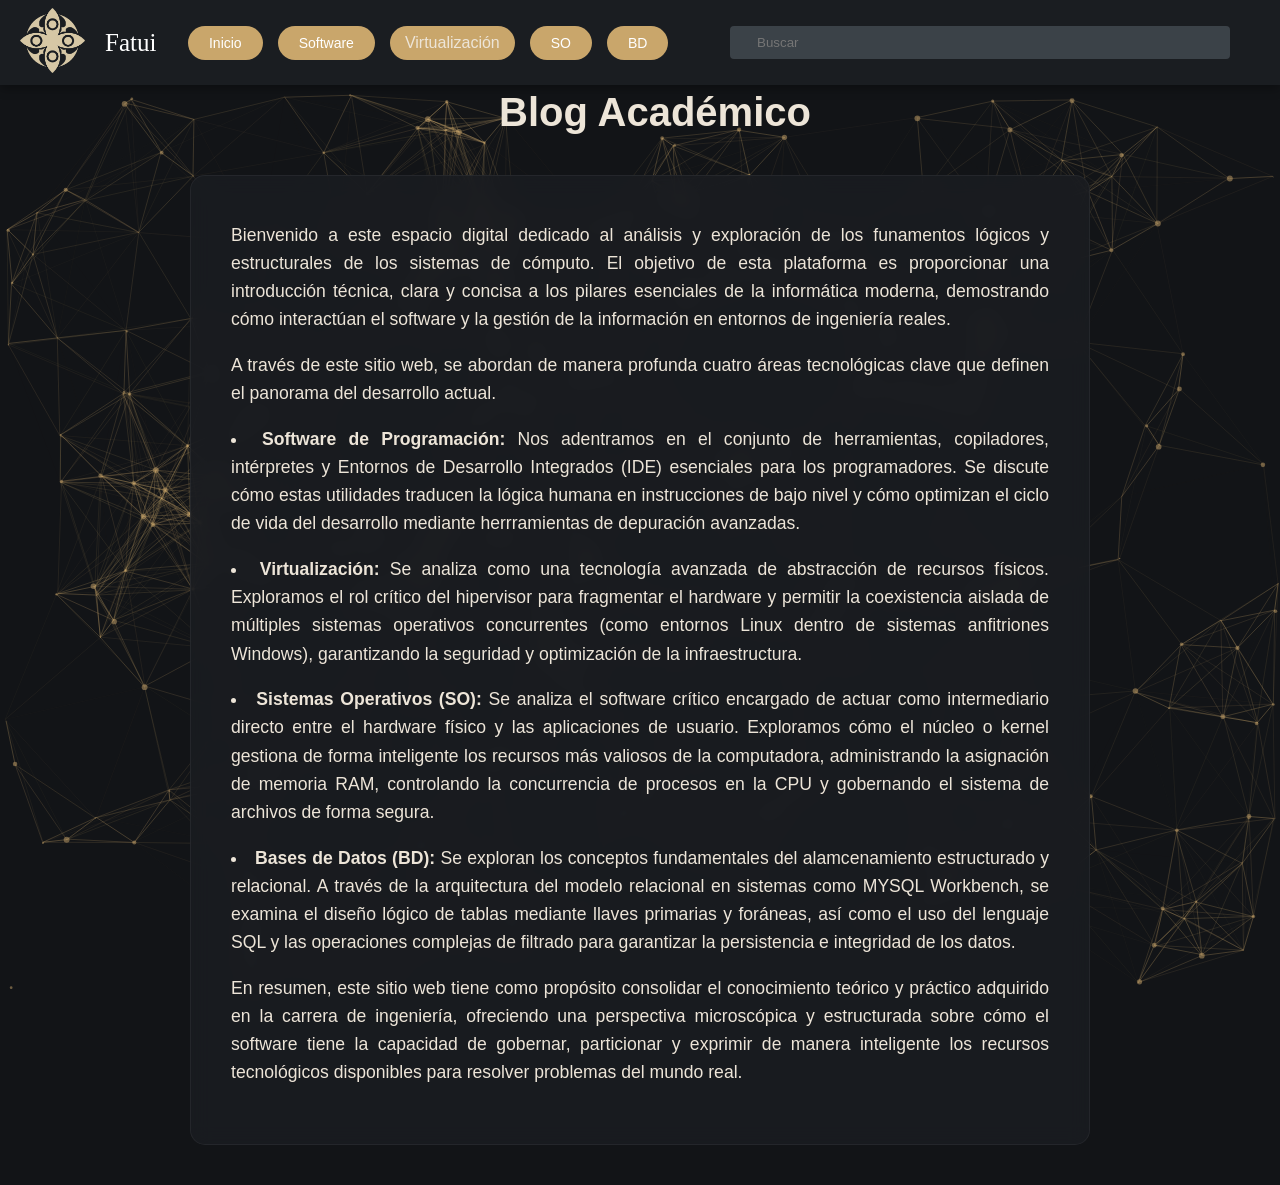
==== index.html @ f8f352b3 "Initial Commit" ====
<!DOCTYPE html>
<link rel="stylesheet" href="styles.css">
<script src="js/index.js"></script>
<html lang="es">
<head>
    <meta charset="UTF-8">
    <meta name="viewport" content="width=device-width, initial-scale=1.0">
    <title>Blog Académico</title>
</head>
<body>

     <div id="particles-js"></div>

    <nav class="navbar">
        <div class="nav-left">
            <div class="logo">
                <img src="img/logo1.png" alt="Logo">
            </div>
            <div class="user-name">
                <span>Fatui</span>
            </div>
        </div>

           <div class="nav-links">
    <a href="index.html" class="nav-btn">Inicio</a>
    <a href="software.html" class="nav-btn">Software</a>
    <a href="virtualizacion.html" class="btn-nav">Virtualización</a>
    <a href="so.html" class="nav-btn">SO</a>
    <a href="bd.html" class="nav-btn">BD</a>
    
    
           </div>
        
        <div class="nav-center">
           <div class="search-container">
            <i class="fas fa-search"></i>
            <input type="text" placeholder="Buscar">
           </div>
           
    </nav>
    

    <main>
        <!-- Posibles temas,
         Software de Programación, SO, Virtualización, Bases de Datos -->
          <main class="Title">
            <div class="Title-container">
              <h1>Blog Académico</h1>
            </div>
          </main>

         <main class="Content">
            <div class="container">
              <p>
               Bienvenido a este espacio digital dedicado al análisis y exploración de los funamentos lógicos y estructurales de los sistemas de cómputo. El objetivo de esta plataforma es proporcionar una introducción técnica, clara y concisa a los pilares esenciales de la informática moderna, demostrando cómo interactúan el software y la gestión de la información en entornos de ingeniería reales.
              </p>

              <p>
                A través de este sitio web, se abordan de manera profunda cuatro áreas tecnológicas clave que definen el panorama del desarrollo actual.
              </p>
                 
              <p>
                   <li>
                    <strong>Software de Programación:</strong> Nos adentramos en el conjunto de herramientas, copiladores, intérpretes y Entornos de Desarrollo Integrados (IDE) esenciales para los programadores. Se discute cómo estas utilidades traducen la lógica humana en instrucciones de bajo nivel y cómo optimizan el ciclo de vida del desarrollo mediante herrramientas de depuración avanzadas.
                   </li>
              </p>
              <p>
                  <li>
                    <strong>Virtualización:</strong> Se analiza como una tecnología avanzada de abstracción de recursos físicos. Exploramos el rol crítico del hipervisor para fragmentar el hardware y permitir la coexistencia aislada de múltiples sistemas operativos concurrentes (como entornos Linux dentro de sistemas anfitriones Windows), garantizando la seguridad y optimización de la infraestructura.
                  </li>  
              </p>
              <p>
                   <li>
                    <strong>Sistemas Operativos (SO):</strong> Se analiza el software crítico encargado de actuar como intermediario directo entre el hardware físico y las aplicaciones de usuario. Exploramos cómo el núcleo o kernel gestiona de forma inteligente los recursos más valiosos de la computadora, administrando la asignación de memoria RAM, controlando la concurrencia de procesos en la CPU y gobernando el sistema de archivos de forma segura.
                   </li>
              </p>
              <p>
                   <li>
                    <strong>Bases de Datos (BD):</strong> Se exploran los conceptos fundamentales del alamcenamiento estructurado y relacional. A través de la arquitectura del modelo relacional en sistemas como MYSQL Workbench, se examina el diseño lógico de tablas mediante llaves primarias y foráneas, así como el uso del lenguaje SQL y las operaciones complejas de filtrado para garantizar la persistencia e integridad de los datos.
                   </li> 
              </p>

              <p>
                En resumen, este sitio web tiene como propósito consolidar el conocimiento teórico y práctico adquirido en la carrera de ingeniería, ofreciendo una perspectiva microscópica y estructurada sobre cómo el software tiene la capacidad de gobernar, particionar y exprimir de manera inteligente los recursos tecnológicos disponibles para resolver problemas del mundo real.
              </p>
             </div>
         </main>
    </main>

           <script src="js/particles.min.js"></script>
           <script src="js/app.js"></script>

</body>
</html>
---- styles.css ----
h1 {
    Color: #ede5d8;
    text-align:center;
    font-size: 2.5rem;
    text-indent: 30px;
    font-family: Arial, Helvetica, sans-serif;
    margin-bottom: 5px;
}
h2 {
    Color: #ede5d8;
    text-align:center;
    font-size: 2.0rem;
    text-indent: 20px;
    font-family: Arial, Helvetica, sans-serif;
    margin-bottom: 5px;
}
h3   {
    Color: #ede5d8;
    text-align:center;
    font-size: 1.5rem;
    text-indent: 10px;
    font-family: Arial, Helvetica, sans-serif;
    margin-bottom: 5px;
}

body {
    margin: 0;
    font-family: 'Segoe UI', sans-serif;
    background-color: #121417;
    color :#ede5d8
}
p{ 
    line-height: 1.6;
    font-size: 1.1rem;
    margin-top: 5px;
}
li {
    line-height: 1.6;
    font-size: 1.1rem;
    margin-top: 5px;
}
img {
    text-align: left ;
    width: 65px;
    max-width: 100%;
    height: auto;
}
.Title-container {
    max-width: 900px;
    margin: 0 auto;
    padding: 0 20px;
    text-align: left;
    margin-top: 90px;
}

.Title-container-virtualizacion {
    max-width: 900px;
    margin: 0 auto;
    padding: 0 20px;
    text-align: center;
    margin-top: 90px;
}

.Title-container-software {
    max-width: 900px;
    margin: 0 auto;
    padding: 0 20px;
    text-align: center;
    margin-top: 90px;
}

.Title-container-BD {
    max-width: 900px;
    margin: 0 auto;
    padding: 0 20px;
    text-align: center;
    margin-top: 90px;
}

.Title-container-so {
    max-width: 900px;
    margin: 0 auto;
    padding: 0 20px;
    text-align: center;
    margin-top: 90px;
}


.navbar {
    display: flex;
    justify-content: space-between;
    align-items: center;
    background-color: #1a1d21;
    color: white;
    padding: 10px 20px;
    height: 85px;

    position: fixed; 
    top: 0;
    width: 100%;
    box-sizing: border-box;
    z-index: 1000;
    transition: background-color 0.6s cubic-bezier(0.4, 0, 0.2, 1);
    box-shadow: 0 4px 10px rgba(0, 0, 0, 0.3);
}
.navbar.scrolled {
    background-color: #121417;
}

.user-name {
    display: flex;
    align-items: center;
    gap: 8px;
    font-size: 25px;
    font-family: 'Times New Roman', Times, serif;
}
.nav-left {
    display: flex;
    align-items: center;
    gap: 20px;
}
.nav-center {
    flex-grow: 1;
    max-width: 500px;
    margin: 0 30px;
}
.nav-right {
    display: flex;
    align-items: center;
    gap: 15px;
}
.search-container {
    background-color: #3b4248;
    display: flex;
    align-items: center;
    padding: 8px 15px;
    border-radius: 4px;
}
.search-container input {
    border: none;
    background: transparent;
    color: white;
    outline: none;
    width: 100px;
    margin-left: 10px;

    transition: background-color 0.6s cubic-bezier(0.4, 0, 0.2, 1);
}
.search-container.scrolled {
    background-color: #303539;
}

.nav-links {
    display: flex;
    gap: 15px; 
    justify-content: center;
}

.nav-btn {
    color: white;
    text-decoration: none;
    font-family: 'Segoe UI', sans-serif;
    font-size: 14px;
    
    padding: 8px 20px;         
    background-color: #c9a66b;  
    border-radius: 20px;       
    
    border: 1px solid transparent; 
    transition: all 0.3s ease;  
}

.nav-btn:hover {
    background-color: #4e565e;  
    border-color: #666;        
    cursor: pointer;
}

.nav-btn:active {
    transform: scale(0.95);     
    background-color: #222;    
}

.container {
    color: #ede5d8;
    max-width: 835px;
    margin: 0 auto;
    padding: 40px 20px;
    text-align: justify ;

    max-width: 900px;
    margin: 40px auto;
    padding: 40px;
    background: rgba(26, 29, 33, 0.85); 
    backdrop-filter: blur(10px);  
    border-radius: 15px;
    border: 1px solid rgba(255, 255, 255, 0.05);
    line-height: 1.8;
    color: #ede5d8;

    position: relative;
    z-index: 1;
    box-sizing: border-box;
}

mark {
    background-color: #ffd700;
    color: black;
    font-weight: inherit; 
    padding: 0;           
    border: none;         
    display: inline;
}

#particles-js {
    position: fixed;
    width: 100%;
    height: 100vh;
    z-index: -1; 
}

.btn-nav {
    text-decoration: none; 
    color: #ede5d8;       
    padding: 8px 15px;
    background-color: #c9a66b; 
    border-radius: 20px;
    transition: background 0.3s ease;
}

.btn-nav:hover {
    background-color: #e5c38a; 
}


.img_virtual, .img_software, .img_bd, .img_so {
    text-align: center;
    gap: 40px;
    display: flex;   
    justify-content: center;
    flex-wrap: wrap;   
}

.logo-vmware {
    width: 200px; 
    height: auto;  
    max-width: 100%;
}

.logo-virtualbox {
    width: 200px;
    height: auto;
    max-width: 100%;
}

.logo-vscode {
    padding: 15px;
    width: 150px; 
    height: auto;  
    max-width: 100%;
}

.logo-python {
    padding: 15px;
    width: 280px;
    height: auto;
    max-width: 100%;
}

.logo-mysql {
    padding: 40px;
    width: 380px; 
    height: auto;  
    max-width: 100%;
}

.logo-windows {
    padding: 10px;
    width: 150px; 
    height: auto;  
    max-width: 100%;
}

.logo-ubuntu {
    padding: 10px;
    width: 150px;
    height: auto;
    max-width: 100%;
}




@media (max-width: 800px) { 
    .navbar {
        height: auto;         
        min-height: 60px;
        flex-wrap: wrap;     
        padding: 15px 20px;
    }
    .nav-center {
        flex: 1 1 100%;    
        max-width: 96%;
        margin: 10px 0 5px 0; 
        order: 3;  
    }
    .search-container {
        width: 100%;          
    }
    .search-container input {
        width: 100%;      
    }
    .nav-links {
        justify-content:left;
        gap: 20px;          
        flex-wrap: wrap;
    }
    
    .Title-container, .Title-container-virtualizacion, .Title-container-software, .Title-container-BD, .Title-container-so {
        margin-top: 160px;
    }
}

@media (max-width: 480px) {

    nav, .navbar, header {
        position: -webkit-sticky !important;
        position: sticky !important;
        top: 0;
        z-index: 1000;
        width: 100%;
        padding: 6px 12px !important; 
        display: flex !important;
        flex-direction: column !important;
        gap: 6px !important;
        box-sizing: border-box;
    }

    .brand-container, .logo-section { 
        display: flex !important;
        justify-content: center !important;
        align-items: center !important;
        gap: 8px !important;
        width: 100%;
    }

    .brand-container img, .logo-section img {
        height: 32px !important; 
        width: auto !important;
    }

    .brand-container span, .logo-section h1 {
        font-size: 1.4rem !important;
        color: #ffffff !important;
        margin: 0 !important;
    }

    
    .nav-links, .botones-container, nav div:has(a) {
        display: flex !important;
        flex-wrap: wrap !important;
        justify-content: center !important;
        gap: 6px !important;
        width: 100%;
        margin: 0 auto !important;
    }

    .nav-links a, .botones-container a, nav a {
        padding: 4px 10px !important; 
        font-size: 0.8rem !important;
        min-width: 55px !important;
    }

    
    .search-box, .buscar-container, nav input[type="text"] {
        width: 100% !important;
        max-width: 100% !important;
        margin: 10 !important;
        box-sizing: border-box;
    }

    nav input[type="text"] {
        width: 90% !important;
        padding: 5px 70px !important; 
        height: 4px !important;
        border-radius: 4px !important;
        font-size: 0.85rem !important;
    }

   
    .Title-container, .Title-container-virtualizacion, .Title-container-software, .Title-container-BD, .Title-container-so {
        margin-top: 60px;
    }
}
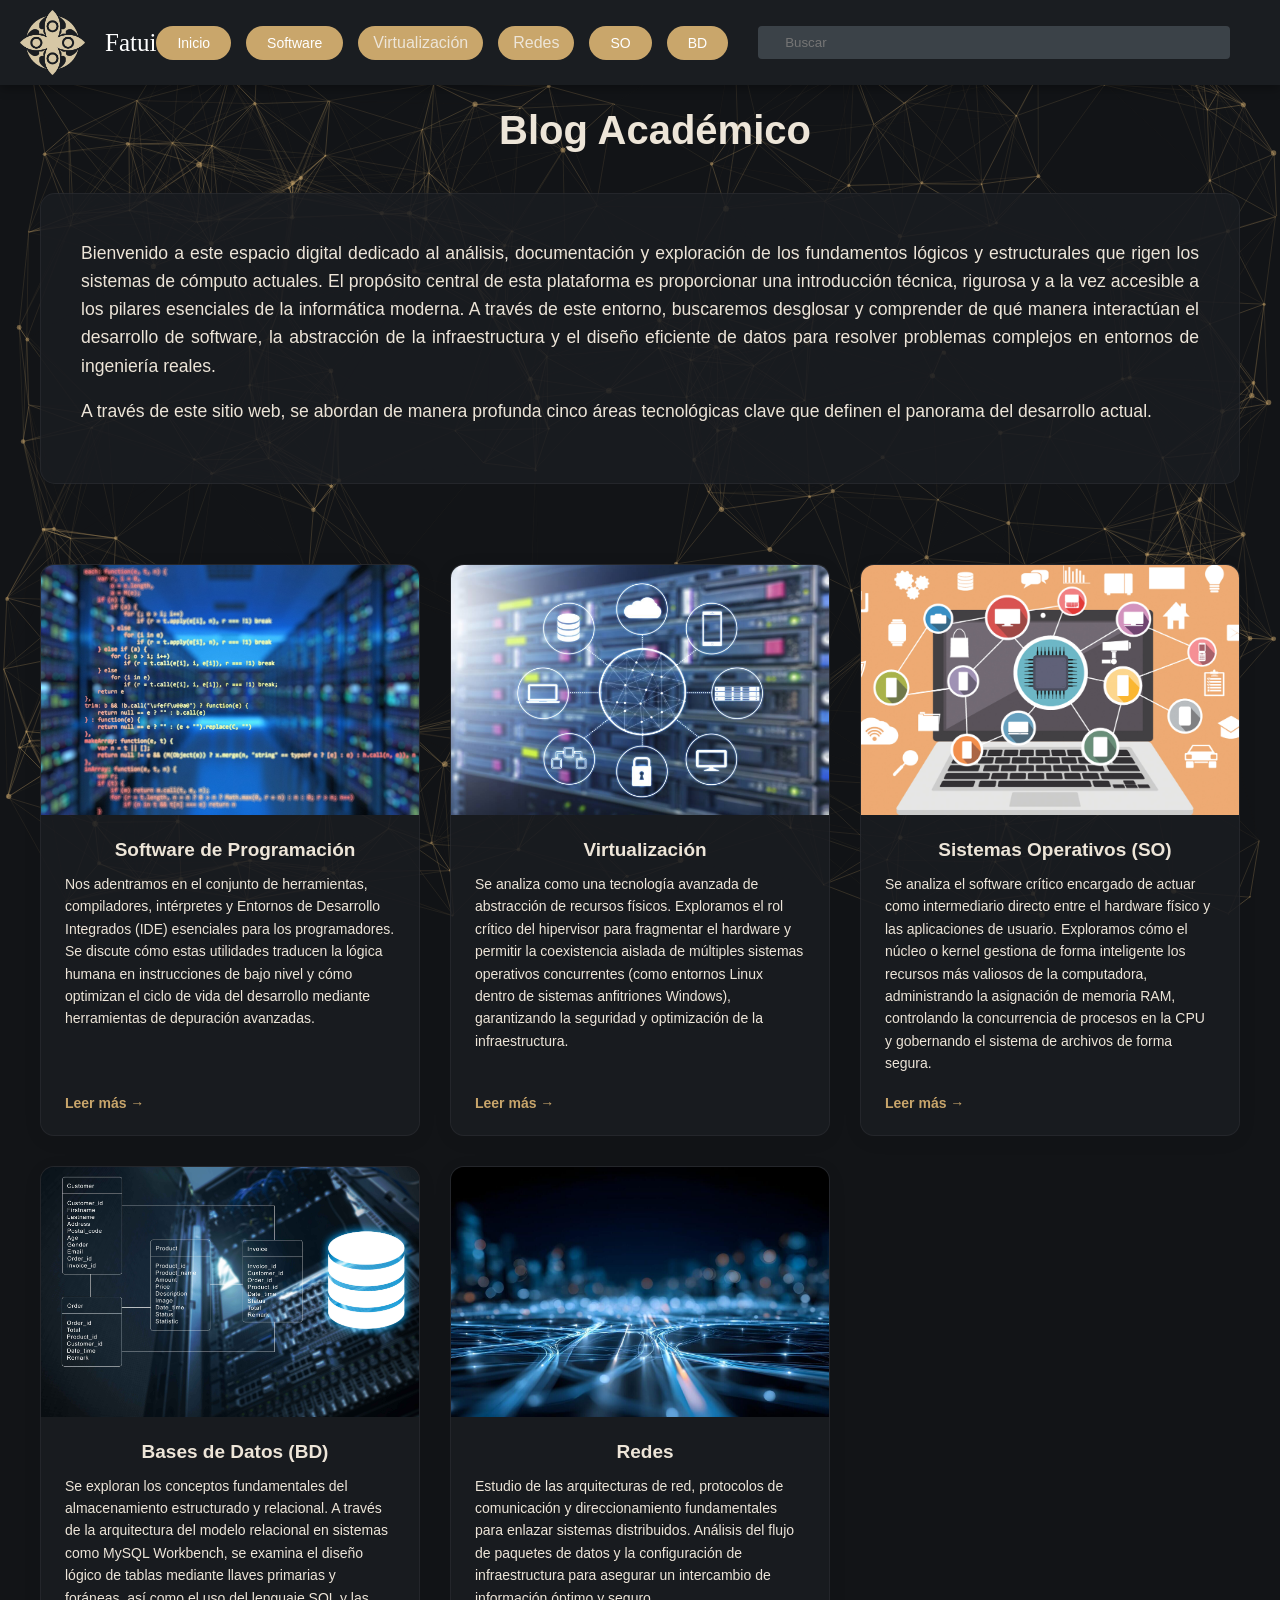
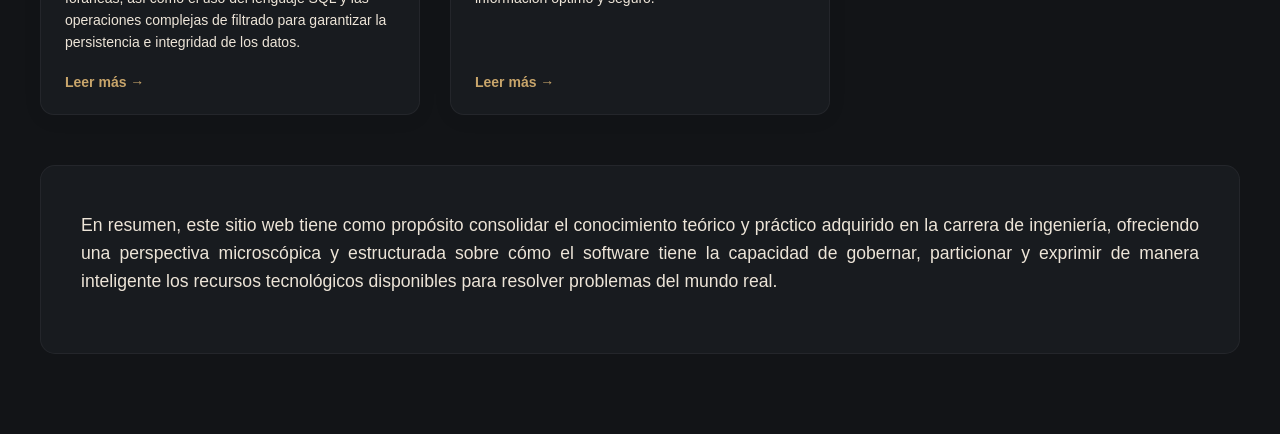
==== commit 3e57a913: "update commit" ====
--- a/index.html
+++ b/index.html
@@ -1,4 +1,4 @@
-<!DOCTYPE html>
+a<!DOCTYPE html>
 <link rel="stylesheet" href="styles.css">
 <script src="js/index.js"></script>
 <html lang="es">
@@ -25,6 +25,7 @@
     <a href="index.html" class="nav-btn">Inicio</a>
     <a href="software.html" class="nav-btn">Software</a>
     <a href="virtualizacion.html" class="btn-nav">Virtualización</a>
+    <a href="redes.html" class="btn-nav">Redes</a>
     <a href="so.html" class="nav-btn">SO</a>
     <a href="bd.html" class="nav-btn">BD</a>
     
@@ -52,37 +53,89 @@
          <main class="Content">
             <div class="container">
               <p>
-               Bienvenido a este espacio digital dedicado al análisis y exploración de los funamentos lógicos y estructurales de los sistemas de cómputo. El objetivo de esta plataforma es proporcionar una introducción técnica, clara y concisa a los pilares esenciales de la informática moderna, demostrando cómo interactúan el software y la gestión de la información en entornos de ingeniería reales.
+             Bienvenido a este espacio digital dedicado al análisis, documentación y exploración de los fundamentos lógicos y estructurales que rigen los sistemas de cómputo actuales. El propósito central de esta plataforma es proporcionar una introducción técnica, rigurosa y a la vez accesible a los pilares esenciales de la informática moderna. A través de este entorno, buscaremos desglosar y comprender de qué manera interactúan el desarrollo de software, la abstracción de la infraestructura y el diseño eficiente de datos para resolver problemas complejos en entornos de ingeniería reales.
               </p>
 
               <p>
-                A través de este sitio web, se abordan de manera profunda cuatro áreas tecnológicas clave que definen el panorama del desarrollo actual.
+                A través de este sitio web, se abordan de manera profunda cinco áreas tecnológicas clave que definen el panorama del desarrollo actual.
               </p>
+              </div>
+         </main>
                  
-              <p>
-                   <li>
-                    <strong>Software de Programación:</strong> Nos adentramos en el conjunto de herramientas, copiladores, intérpretes y Entornos de Desarrollo Integrados (IDE) esenciales para los programadores. Se discute cómo estas utilidades traducen la lógica humana en instrucciones de bajo nivel y cómo optimizan el ciclo de vida del desarrollo mediante herrramientas de depuración avanzadas.
-                   </li>
-              </p>
-              <p>
-                  <li>
-                    <strong>Virtualización:</strong> Se analiza como una tecnología avanzada de abstracción de recursos físicos. Exploramos el rol crítico del hipervisor para fragmentar el hardware y permitir la coexistencia aislada de múltiples sistemas operativos concurrentes (como entornos Linux dentro de sistemas anfitriones Windows), garantizando la seguridad y optimización de la infraestructura.
-                  </li>  
-              </p>
-              <p>
-                   <li>
-                    <strong>Sistemas Operativos (SO):</strong> Se analiza el software crítico encargado de actuar como intermediario directo entre el hardware físico y las aplicaciones de usuario. Exploramos cómo el núcleo o kernel gestiona de forma inteligente los recursos más valiosos de la computadora, administrando la asignación de memoria RAM, controlando la concurrencia de procesos en la CPU y gobernando el sistema de archivos de forma segura.
-                   </li>
-              </p>
-              <p>
-                   <li>
-                    <strong>Bases de Datos (BD):</strong> Se exploran los conceptos fundamentales del alamcenamiento estructurado y relacional. A través de la arquitectura del modelo relacional en sistemas como MYSQL Workbench, se examina el diseño lógico de tablas mediante llaves primarias y foráneas, así como el uso del lenguaje SQL y las operaciones complejas de filtrado para garantizar la persistencia e integridad de los datos.
-                   </li> 
-              </p>
+              <section class="contenedor-temas">
+ 
+  
+  <div class="grid-tarjetas">
+    
+    <div class="tarjeta">
+      <div class="imagen-tarjeta bg-azul">
+        <span class="numero">1</span>
+        <img src="img/software_portada.jpg" alt="Software de Programación">
+      </div>
+      <div class="contenido-tarjeta">
+        <h3>Software de Programación</h3>
+        <p>Nos adentramos en el conjunto de herramientas, compiladores, intérpretes y Entornos de Desarrollo Integrados (IDE) esenciales para los programadores. Se discute cómo estas utilidades traducen la lógica humana en instrucciones de bajo nivel y cómo optimizan el ciclo de vida del desarrollo mediante herramientas de depuración avanzadas.</p>
+        <a href="software.html" class="enlace-leer-mas">Leer más &rarr;</a>
+      </div>
+    </div>
 
-              <p>
-                En resumen, este sitio web tiene como propósito consolidar el conocimiento teórico y práctico adquirido en la carrera de ingeniería, ofreciendo una perspectiva microscópica y estructurada sobre cómo el software tiene la capacidad de gobernar, particionar y exprimir de manera inteligente los recursos tecnológicos disponibles para resolver problemas del mundo real.
-              </p>
+    <div class="tarjeta">
+      <div class="imagen-tarjeta bg-verde">
+        <span class="numero">2</span>
+        <img src="img/virtualizacion_portada.jpg" alt="Virtualización">
+      </div>
+      <div class="contenido-tarjeta">
+        <h3>Virtualización</h3>
+        <p>Se analiza como una tecnología avanzada de abstracción de recursos físicos. Exploramos el rol crítico del hipervisor para fragmentar el hardware y permitir la coexistencia aislada de múltiples sistemas operativos concurrentes (como entornos Linux dentro de sistemas anfitriones Windows), garantizando la seguridad y optimización de la infraestructura.</p>
+        <a href="virtualizacion.html" class="enlace-leer-mas">Leer más &rarr;</a>
+      </div>
+    </div>
+
+    <div class="tarjeta">
+      <div class="imagen-tarjeta bg-morado">
+        <span class="numero">3</span>
+        <img src="img/so_portada.jpg" alt="Sistemas Operativos">
+      </div>
+      <div class="contenido-tarjeta">
+        <h3>Sistemas Operativos (SO)</h3>
+        <p>Se analiza el software crítico encargado de actuar como intermediario directo entre el hardware físico y las aplicaciones de usuario. Exploramos cómo el núcleo o kernel gestiona de forma inteligente los recursos más valiosos de la computadora, administrando la asignación de memoria RAM, controlando la concurrencia de procesos en la CPU y gobernando el sistema de archivos de forma segura.</p>
+        <a href="so.html" class="enlace-leer-mas">Leer más &rarr;</a>
+      </div>
+    </div>
+
+    <div class="tarjeta">
+      <div class="imagen-tarjeta bg-naranja">
+        <span class="numero">4</span>
+        <img src="img/bd_portada.jpg" alt="Bases de Datos">
+      </div>
+      <div class="contenido-tarjeta">
+        <h3>Bases de Datos (BD)</h3>
+        <p>Se exploran los conceptos fundamentales del almacenamiento estructurado y relacional. A través de la arquitectura del modelo relacional en sistemas como MySQL Workbench, se examina el diseño lógico de tablas mediante llaves primarias y foráneas, así como el uso del lenguaje SQL y las operaciones complejas de filtrado para garantizar la persistencia e integridad de los datos.</p>
+        <a href="bd.html" class="enlace-leer-mas">Leer más &rarr;</a>
+      </div>
+    </div>
+
+    <div class="tarjeta">
+      <div class="imagen-tarjeta bg-tejan">
+        <span class="numero">5</span>
+        <img src="img/redes_portada.jpg" alt="Redes y Conectividad">
+      </div>
+      <div class="contenido-tarjeta">
+        <h3>Redes</h3>
+        <p>Estudio de las arquitecturas de red, protocolos de comunicación y direccionamiento fundamentales para enlazar sistemas distribuidos. Análisis del flujo de paquetes de datos y la configuración de infraestructura para asegurar un intercambio de información óptimo y seguro.</p>
+        <a href="redes.html" class="enlace-leer-mas">Leer más &rarr;</a>
+      </div>
+    </div>
+
+  </div>
+         <main class="Content">
+            <div class="container">
+  <p>
+    En resumen, este sitio web tiene como propósito consolidar el conocimiento teórico y práctico adquirido en la carrera de ingeniería, ofreciendo una perspectiva microscópica y estructurada sobre cómo el software tiene la capacidad de gobernar, particionar y exprimir de manera inteligente los recursos tecnológicos disponibles para resolver problemas del mundo real.
+  </p>
+    </div>
+         </main>
+</section>
              </div>
          </main>
     </main>
--- a/styles.css
+++ b/styles.css
@@ -84,6 +84,15 @@
     text-align: center;
     margin-top: 90px;
 }
+
+.Title-container-redes {
+    max-width: 900px;
+    margin: 0 auto;
+    padding: 0 20px;
+    text-align: center;
+    margin-top: 90px;
+}
+
 
 
 .navbar {
@@ -182,22 +191,17 @@
 }
 
 .container {
-    color: #ede5d8;
-    max-width: 835px;
-    margin: 0 auto;
-    padding: 40px 20px;
-    text-align: justify ;
-
-    max-width: 900px;
+    
+    max-width: 1200px; 
     margin: 40px auto;
     padding: 40px;
-    background: rgba(26, 29, 33, 0.85); 
-    backdrop-filter: blur(10px);  
+    
+    color: #ede5d8;
+    text-align: justify;
+    background: rgba(26, 29, 33, 0.85);  
     border-radius: 15px;
     border: 1px solid rgba(255, 255, 255, 0.05);
     line-height: 1.8;
-    color: #ede5d8;
-
     position: relative;
     z-index: 1;
     box-sizing: border-box;
@@ -233,7 +237,7 @@
 }
 
 
-.img_virtual, .img_software, .img_bd, .img_so {
+.img_virtual, .img_software, .img_bd, .img_so, .img_redes {
     text-align: center;
     gap: 40px;
     display: flex;   
@@ -288,15 +292,21 @@
     max-width: 100%;
 }
 
-
-
-
-@media (max-width: 800px) { 
+.logo-cisco {
+    padding: 40px;
+    width: 380px; 
+    height: auto;  
+    max-width: 100%;
+}
+
+
+
+@media (max-width: 790px) { 
     .navbar {
         height: auto;         
         min-height: 60px;
         flex-wrap: wrap;     
-        padding: 15px 20px;
+        padding: 15px 0px;
     }
     .nav-center {
         flex: 1 1 100%;    
@@ -305,7 +315,7 @@
         order: 3;  
     }
     .search-container {
-        width: 100%;          
+        width: 99%;          
     }
     .search-container input {
         width: 100%;      
@@ -316,8 +326,8 @@
         flex-wrap: wrap;
     }
     
-    .Title-container, .Title-container-virtualizacion, .Title-container-software, .Title-container-BD, .Title-container-so {
-        margin-top: 160px;
+    .Title-container, .Title-container-virtualizacion, .Title-container-software, .Title-container-BD, .Title-container-so, .Title-container-redes {
+        margin-top: 200px;
     }
 }
 
@@ -388,7 +398,147 @@
     }
 
    
-    .Title-container, .Title-container-virtualizacion, .Title-container-software, .Title-container-BD, .Title-container-so {
+    .Title-container, .Title-container-virtualizacion, .Title-container-software, .Title-container-BD, .Title-container-so, .Title-container-redes {
         margin-top: 60px;
     }
+}
+
+a {
+    color: #ede5d8;
+    text-decoration: none;
+}
+
+
+.contenedor-temas {
+  font-family:Arial, Helvetica, sans-serif;
+  max-width: 1200px;
+  margin: 0 auto;
+  padding: 40px 20px;
+}
+
+.titulo-seccion {
+  font-size: 28px;
+  color: #ede5d8;
+  text-align: center;
+  margin-bottom: 40px;
+  font-weight: 700;
+}
+
+
+.grid-tarjetas {
+  display: grid;
+  grid-template-columns: repeat(auto-fit, minmax(320px, 1fr));
+  gap: 30px;
+  justify-content: center;
+  margin-bottom: 50px;
+}
+
+
+.tarjeta {
+  background-color:  rgba(26, 29, 33, 0.85);
+  border-radius: 14px;
+  overflow: hidden;
+  box-shadow: 0 4px 20px rgba(0, 0, 0, 0.06);
+  border: 1px solid rgba(255, 255, 255, 0.05);
+  display: flex;
+  flex-direction: column;
+  transition: transform 0.25s ease, box-shadow 0.25s ease;
+}
+
+.tarjeta:hover {
+  transform: translateY(-5px);
+  box-shadow: 0 8px 30px rgba(0, 0, 0, 0.12);
+}
+
+
+.imagen-tarjeta {
+  width: 100%;       
+  max-width: 600px;  
+  overflow: hidden;  
+}
+
+
+.imagen-tarjeta img {
+  width: 100%;       
+  height: 250px;     
+  object-fit: cover; 
+  display: block;
+}
+
+.numero {
+  position: absolute;
+  top: 15px;
+  left: 15px;
+  background-color: rgba(255, 255, 255, 0.25);
+  color: #ffffff;
+  width: 30px;
+  height: 30px;
+  border-radius: 50%;
+  display: flex;
+  align-items: center;
+  justify-content: center;
+  font-weight: bold;
+  font-size: 14px;
+  z-index: 10;
+}
+
+
+.bg-azul        { background-color: #0f172a; }
+.bg-verde       { background-color: #065f46; }
+.bg-morado      { background-color: #5b21b6; }
+.bg-naranja     { background-color: #ea580c; }
+.bg-tejan       { background-color: #0369a1; }
+
+
+.contenido-tarjeta {
+  padding: 24px;
+  display: flex;
+  flex-direction: column;
+  flex-grow: 1;
+}
+
+.contenido-tarjeta h3 {
+  margin: 0 0 12px 0;
+  font-size: 19px;
+  color: #ede5d8;
+  font-weight: 600;
+}
+
+.contenido-tarjeta p {
+  margin: 0 0 20px 0;
+  font-size: 14px;
+  color: #ede5d8;
+  line-height: 1.6;
+  flex-grow: 1; 
+}
+
+
+.enlace-leer-mas {
+  color: #c9a66b;
+  text-decoration: none;
+  font-weight: 600;
+  font-size: 14px;
+  align-self: flex-start;
+  transition: color 0.2s ease;
+}
+
+.enlace-leer-mas:hover {
+  text-decoration: underline;
+  color: #c9a66b;
+}
+
+.enlace-leer-mas:visited {
+  color: #c9a66b; 
+}
+
+
+.texto-resumen {
+  font-size: 15px;
+  color: #ede5d8;
+  line-height: 1.7;
+  text-align: center;
+  max-width: 850px;
+  margin: 40px auto 0 auto;
+  padding: 20px;
+  border-top: 1px solid #e2e8f0;
 }
